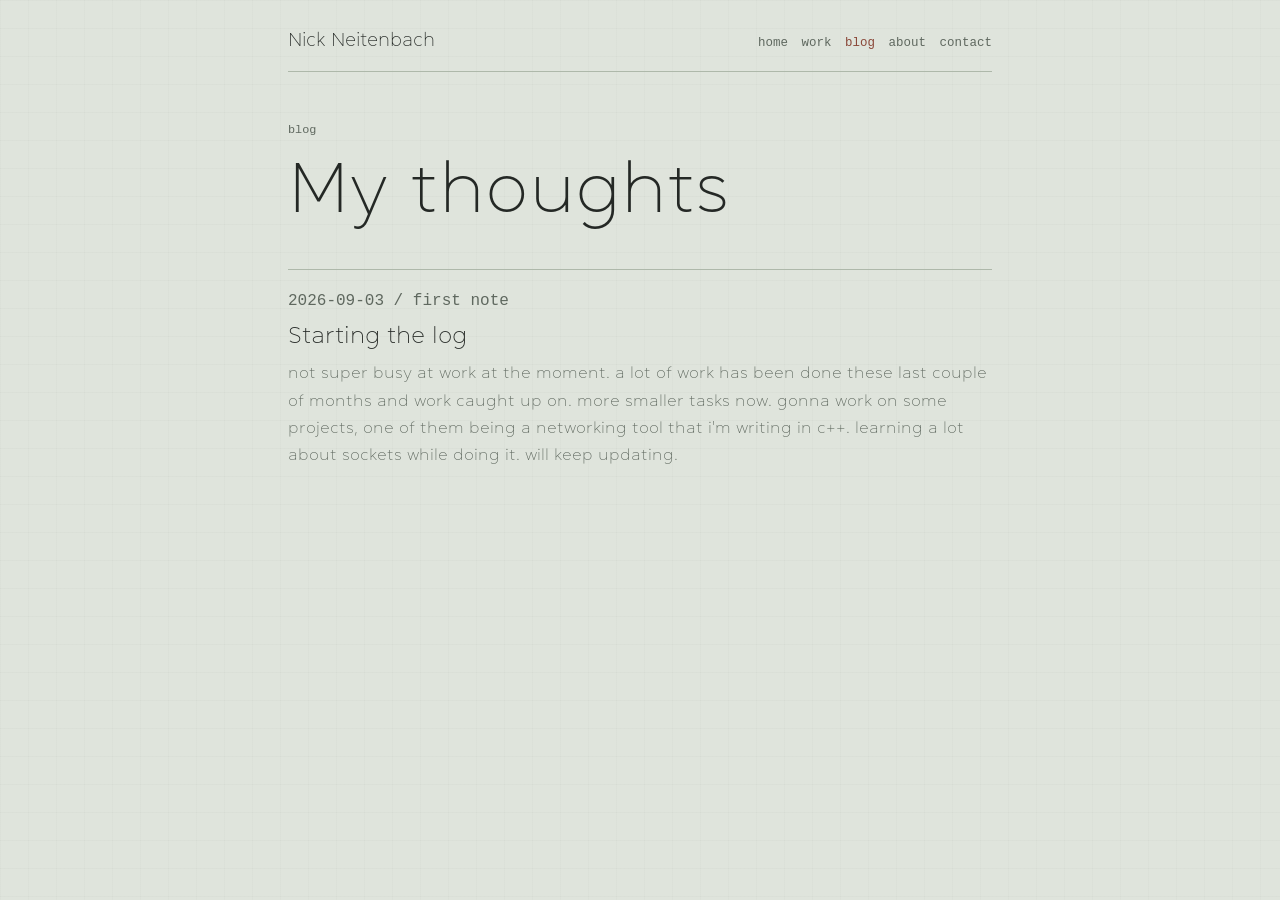
==== docs/blog.html @ 4e84841b "first commit" ====
<!DOCTYPE html>
<html lang="en">
<head>
    <meta charset="UTF-8">
    <meta name="viewport" content="width=device-width, initial-scale=1.0">
    <title>Blog - Nick Neitenbach</title>
    <link href="style.css" rel="stylesheet">
</head>
<body>
    <header class="site-header">
        <a class="site-title" href="index.html">Nick Neitenbach</a>
        <nav class="site-nav" aria-label="Main navigation">
            <a href="index.html">Home</a>
            <a href="projects.html">Work</a>
            <a href="blog.html" aria-current="page">Blog</a>
            <a href="aboutme.html">About</a>
            <a href="contact.html">Contact</a>
        </nav>
    </header>

    <main class="page">
        <section class="page-heading">
            <p class="kicker">blog</p>
            <h1>My thoughts</h1>
        </section>

        <section class="post-list" aria-label="Blog posts">
            <article class="post">
                <p class="post-meta">2026-09-03 / first note</p>
                <h2>Starting the log</h2>
                <p>
                    not super busy at work at the moment. a lot of work has been done these last 
                    couple of months and work caught up on. more smaller tasks now. gonna work on some projects,
                    one of them being a networking tool that i'm writing in c++. learning a lot about sockets
                    while doing it. will keep updating.
                </p>
            </article>
        </section>
    </main>
</body>
</html>
---- docs/style.css ----
@font-face {
    font-family: Website;
    src: url("./fonts/Pepper\ Type\ -\ Daikon-ExtraLight.otf");
}

:root {
    --paper: #dfe4dc;
    --paper-soft: #cfd8ce;
    --ink: #242825;
    --muted: #5f685f;
    --line: #aeb8aa;
    --accent: #8a4738;
    --accent-soft: #315f61;
    --shadow: rgba(34, 46, 39, 0.16);
}

* {
    box-sizing: border-box;
}

body {
    min-height: 100vh;
    margin: 0;
    color: var(--ink);
    background:
        linear-gradient(rgba(36, 40, 37, 0.025) 1px, transparent 1px),
        linear-gradient(90deg, rgba(36, 40, 37, 0.02) 1px, transparent 1px),
        var(--paper);
    background-size: 28px 28px;
    font-family: Website, Georgia, "Times New Roman", serif;
    line-height: 1.7;
}

a {
    color: var(--accent);
    text-decoration-thickness: 1px;
    text-underline-offset: 0.2em;
}

a:visited {
    color: var(--accent-soft);
}

.site-header {
    display: flex;
    align-items: baseline;
    justify-content: space-between;
    gap: 1.25rem;
    width: min(44rem, calc(100% - 2rem));
    margin: 0 auto;
    padding: 1.5rem 0 1rem;
    border-bottom: 1px solid var(--line);
}

.site-title {
    color: var(--ink);
    font-size: 1.15rem;
    text-decoration: none;
}

.site-nav {
    display: flex;
    flex-wrap: wrap;
    justify-content: flex-end;
    gap: 0.35rem 0.85rem;
    font-family: "Courier New", Courier, monospace;
    font-size: 0.78rem;
    text-transform: lowercase;
}

.site-nav a {
    color: var(--muted);
    text-decoration: none;
}

.site-nav a[aria-current="page"] {
    color: var(--accent);
}

.page {
    width: min(44rem, calc(100% - 2rem));
    margin: 0 auto;
    padding: 3rem 0 5rem;
}

.intro-block,
.page-heading {
    margin-bottom: 2.5rem;
}

.section-heading {
    margin-top: 4rem;
}

.kicker,
.post-meta {
    margin: 0 0 0.45rem;
    color: var(--muted);
    font-family: "Courier New", Courier, monospace;
    font-size: 0.74rem;
    letter-spacing: 0;
    text-transform: lowercase;
}

h1,
h2 {
    margin: 0;
    font-weight: 400;
    line-height: 1.15;
}

h1 {
    max-width: 38rem;
    color: var(--ink);
    font-size: 4.4rem;
}

h2 {
    font-size: 1.45rem;
}

p {
    margin: 0;
}

.intro-block p:last-child,
.post p,
.note li {
    font-size: 1rem;
}

.intro-block p:last-child {
    max-width: 34rem;
    margin-top: 1.1rem;
    color: var(--muted);
}

.post-list {
    display: grid;
    gap: 1.1rem;
}

.post,
.note {
    padding: 1.15rem 0;
    border-top: 1px solid var(--line);
}

.case-study {
    scroll-margin-top: 1.5rem;
}

.post h2 a {
    color: var(--ink);
    text-decoration: none;
}

.post h2 a:hover {
    color: var(--accent);
}

.post p:not(.post-meta) {
    margin-top: 0.65rem;
    color: var(--muted);
}

.quiet-link {
    display: inline-block;
    margin-top: 0.8rem;
    font-family: "Courier New", Courier, monospace;
    font-size: 0.78rem;
    text-transform: lowercase;
}

.tag-list {
    display: flex;
    flex-wrap: wrap;
    gap: 0.35rem 0.45rem;
    margin: 0.9rem 0 0;
    padding: 0;
    list-style: none;
}

.tag-list li {
    padding: 0.12rem 0.45rem;
    color: var(--accent-soft);
    background: rgba(207, 216, 206, 0.7);
    border: 1px solid var(--line);
    border-radius: 4px;
    font-family: "Courier New", Courier, monospace;
    font-size: 0.72rem;
}

.split-notes {
    display: grid;
    grid-template-columns: repeat(2, minmax(0, 1fr));
    gap: 2rem;
    margin-top: 1.25rem;
}

.note h2 {
    margin-bottom: 0.8rem;
    font-size: 1.1rem;
}

.note ul {
    display: grid;
    gap: 0.4rem;
    margin: 0;
    padding-left: 1.1rem;
    color: var(--muted);
}

.contact-list {
    display: grid;
    gap: 0.75rem;
}

.contact-list p {
    display: grid;
    grid-template-columns: 5rem 1fr;
    gap: 1rem;
}

.contact-list span {
    color: var(--muted);
    font-family: "Courier New", Courier, monospace;
    font-size: 0.78rem;
    text-transform: lowercase;
}

@media (max-width: 640px) {
    .site-header {
        display: block;
    }

    .site-nav {
        justify-content: flex-start;
        margin-top: 0.65rem;
    }

    .page {
        padding-top: 2rem;
    }

    h1 {
        font-size: 2.8rem;
    }

    .split-notes,
    .contact-list p {
        grid-template-columns: 1fr;
    }
}
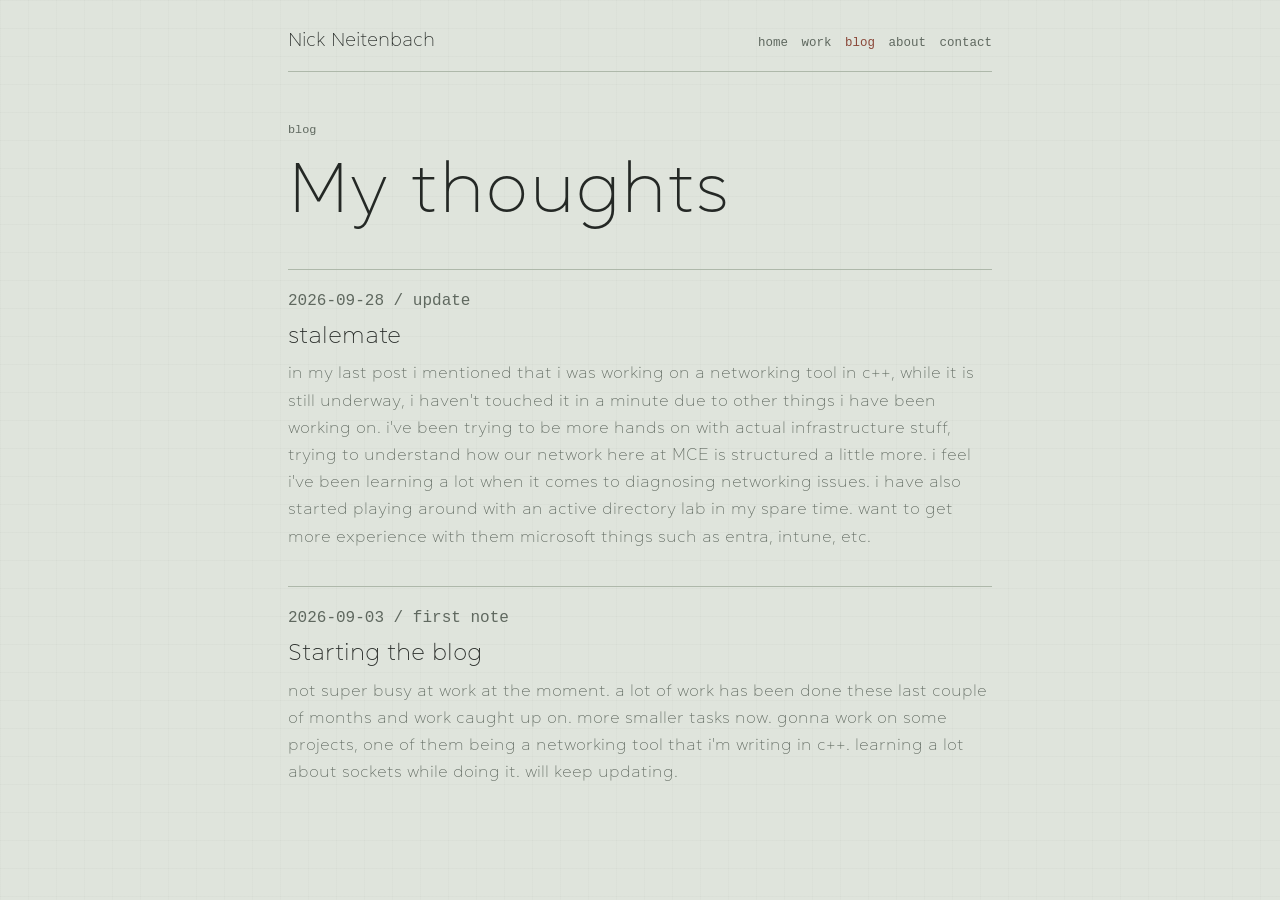
==== commit bebf492b: "blog update" ====
--- a/docs/blog.html
+++ b/docs/blog.html
@@ -26,8 +26,21 @@
 
         <section class="post-list" aria-label="Blog posts">
             <article class="post">
+                <p class="post-meta">2026-09-28 / update</p>
+                <h2>stalemate</h2>
+                <p>
+                    in my last post i mentioned that i was working on a networking tool in c++, while 
+                    it is still underway, i haven't touched it in a minute due to other things i have been
+                    working on. i've been trying to be more hands on with actual infrastructure stuff, trying to 
+                    understand how our network here at MCE is structured a little more. i feel i've been learning
+                    a lot when it comes to diagnosing networking issues.  i have also started playing around with
+                    an active directory lab in my spare time. want to get more experience with them microsoft things
+                    such as entra, intune, etc.
+                </p>
+            </article>
+            <article class="post">
                 <p class="post-meta">2026-09-03 / first note</p>
-                <h2>Starting the log</h2>
+                <h2>Starting the blog</h2>
                 <p>
                     not super busy at work at the moment. a lot of work has been done these last 
                     couple of months and work caught up on. more smaller tasks now. gonna work on some projects,
